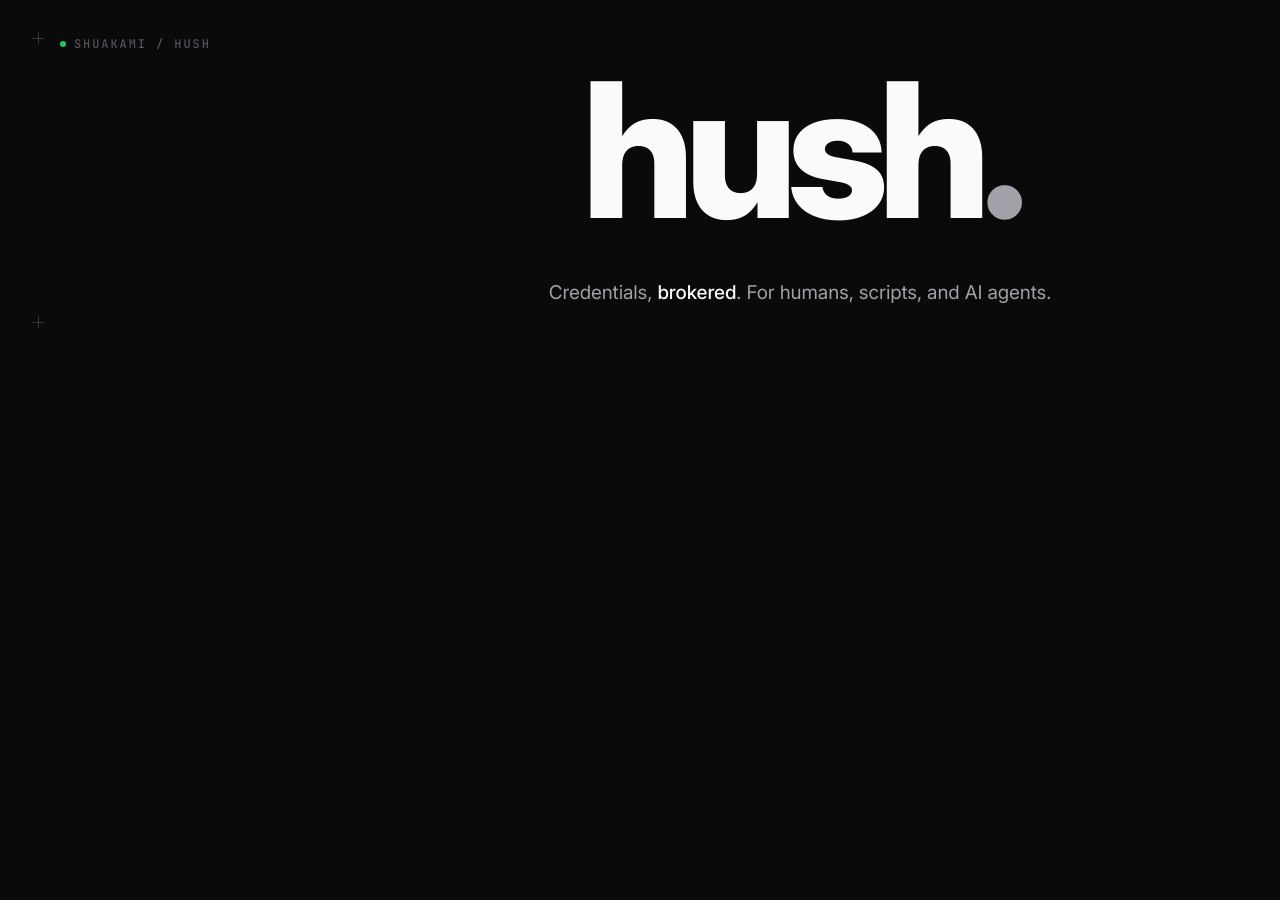
==== .github/assets/banner.html @ 4390bd1d "feat: hush v0.1 A zero-trust credential & access broker for humans, scripts, and AI agents.  Server " ====
<!doctype html>
<html lang="en">
<head>
<meta charset="utf-8">
<title>hush banner</title>
<link rel="preconnect" href="https://fonts.googleapis.com">
<link rel="preconnect" href="https://fonts.gstatic.com" crossorigin>
<link href="https://fonts.googleapis.com/css2?family=Inter:wght@400;500;600;700;800;900&family=JetBrains+Mono:wght@400;500&display=swap" rel="stylesheet">
<style>
  * { box-sizing: border-box; margin: 0; padding: 0; }
  html, body { background: #0a0a0a; }
  body {
    width: 1600px;
    height: 360px;
    position: relative;
    font-family: 'Inter', -apple-system, BlinkMacSystemFont, system-ui, sans-serif;
    -webkit-font-smoothing: antialiased;
    -moz-osx-font-smoothing: grayscale;
    text-rendering: geometricPrecision;
    overflow: hidden;
  }

  /* corner crosshairs — barely visible structural marks (Linear-ish) */
  .crosshair { position: absolute; width: 12px; height: 12px; opacity: 0.18; }
  .crosshair::before, .crosshair::after {
    content: ""; position: absolute; background: #fafafa;
  }
  .crosshair::before { top: 6px; left: 0; right: 0; height: 1px; }
  .crosshair::after  { left: 6px; top: 0; bottom: 0; width: 1px; }
  .tl { top: 32px;    left: 32px; }
  .tr { top: 32px;    right: 32px; }
  .bl { bottom: 32px; left: 32px; }
  .br { bottom: 32px; right: 32px; }

  /* meta caption top-left */
  .meta {
    position: absolute;
    top: 36px;
    left: 60px;
    font-family: 'JetBrains Mono', ui-monospace, SFMono-Regular, Menlo, monospace;
    font-size: 12px;
    font-weight: 500;
    color: #52525b;
    letter-spacing: 0.16em;
    text-transform: uppercase;
  }
  .meta .dot {
    display: inline-block;
    width: 6px;
    height: 6px;
    border-radius: 50%;
    background: #22c55e;
    margin-right: 8px;
    transform: translateY(-1px);
  }

  /* version pill top-right */
  .version {
    position: absolute;
    top: 36px;
    right: 60px;
    font-family: 'JetBrains Mono', ui-monospace, SFMono-Regular, Menlo, monospace;
    font-size: 12px;
    font-weight: 500;
    color: #52525b;
    letter-spacing: 0.16em;
    text-transform: uppercase;
  }

  /* center stack */
  .center {
    position: absolute;
    inset: 0;
    display: flex;
    flex-direction: column;
    align-items: center;
    justify-content: center;
  }
  .wordmark {
    font-size: 188px;
    font-weight: 800;
    color: #fafafa;
    letter-spacing: -0.055em;
    line-height: 1;
  }
  .wordmark .stop { color: #a1a1aa; }
  .tagline {
    margin-top: 36px;
    font-family: 'Inter', system-ui, sans-serif;
    font-size: 19px;
    font-weight: 400;
    color: #a1a1aa;
    letter-spacing: -0.005em;
  }
  .tagline .em { color: #fafafa; font-weight: 500; }

  /* bottom mono caption */
  .footer {
    position: absolute;
    left: 0; right: 0; bottom: 28px;
    text-align: center;
    font-family: 'JetBrains Mono', ui-monospace, SFMono-Regular, Menlo, monospace;
    font-size: 11px;
    font-weight: 500;
    color: #3f3f46;
    letter-spacing: 0.32em;
    text-transform: uppercase;
  }
</style>
</head>
<body>
  <span class="crosshair tl"></span>
  <span class="crosshair tr"></span>
  <span class="crosshair bl"></span>
  <span class="crosshair br"></span>

  <div class="meta"><span class="dot"></span>shuakami / hush</div>
  <div class="version">v0.1</div>

  <div class="center">
    <div class="wordmark">hush<span class="stop">.</span></div>
    <div class="tagline">Credentials, <span class="em">brokered</span>. For humans, scripts, and AI agents.</div>
  </div>
</body>
</html>
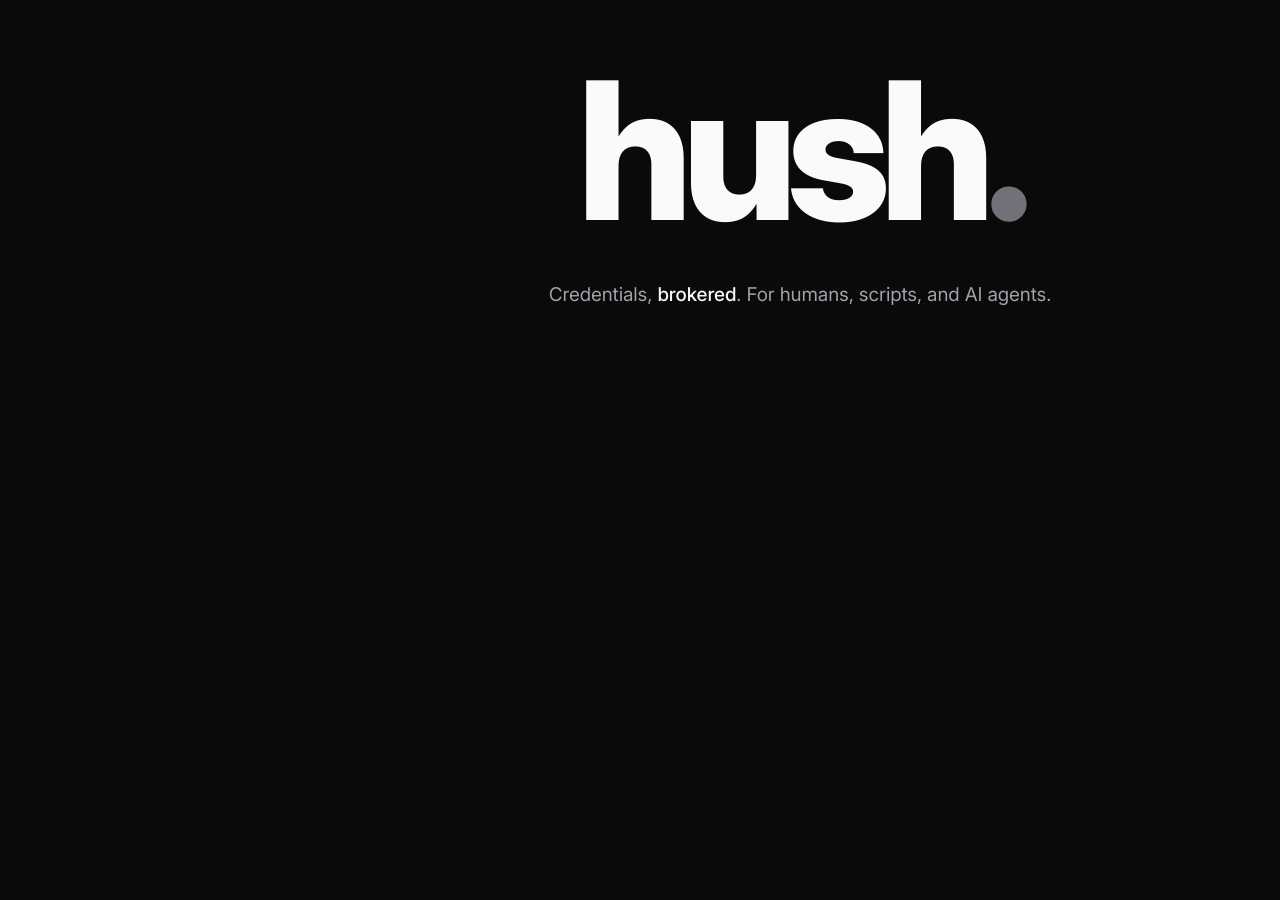
==== commit 8591fa6e: "docs: redesign banner, rewrite intro, render architecture with paperchart - banner: drop corner cros" ====
--- a/.github/assets/banner.html
+++ b/.github/assets/banner.html
@@ -5,121 +5,42 @@
 <title>hush banner</title>
 <link rel="preconnect" href="https://fonts.googleapis.com">
 <link rel="preconnect" href="https://fonts.gstatic.com" crossorigin>
-<link href="https://fonts.googleapis.com/css2?family=Inter:wght@400;500;600;700;800;900&family=JetBrains+Mono:wght@400;500&display=swap" rel="stylesheet">
+<link href="https://fonts.googleapis.com/css2?family=Inter:wght@400;500;600;700;800;900&display=swap" rel="stylesheet">
 <style>
   * { box-sizing: border-box; margin: 0; padding: 0; }
   html, body { background: #0a0a0a; }
   body {
     width: 1600px;
     height: 360px;
-    position: relative;
+    display: flex;
+    flex-direction: column;
+    align-items: center;
+    justify-content: center;
     font-family: 'Inter', -apple-system, BlinkMacSystemFont, system-ui, sans-serif;
     -webkit-font-smoothing: antialiased;
     -moz-osx-font-smoothing: grayscale;
     text-rendering: geometricPrecision;
-    overflow: hidden;
-  }
-
-  /* corner crosshairs — barely visible structural marks (Linear-ish) */
-  .crosshair { position: absolute; width: 12px; height: 12px; opacity: 0.18; }
-  .crosshair::before, .crosshair::after {
-    content: ""; position: absolute; background: #fafafa;
-  }
-  .crosshair::before { top: 6px; left: 0; right: 0; height: 1px; }
-  .crosshair::after  { left: 6px; top: 0; bottom: 0; width: 1px; }
-  .tl { top: 32px;    left: 32px; }
-  .tr { top: 32px;    right: 32px; }
-  .bl { bottom: 32px; left: 32px; }
-  .br { bottom: 32px; right: 32px; }
-
-  /* meta caption top-left */
-  .meta {
-    position: absolute;
-    top: 36px;
-    left: 60px;
-    font-family: 'JetBrains Mono', ui-monospace, SFMono-Regular, Menlo, monospace;
-    font-size: 12px;
-    font-weight: 500;
-    color: #52525b;
-    letter-spacing: 0.16em;
-    text-transform: uppercase;
-  }
-  .meta .dot {
-    display: inline-block;
-    width: 6px;
-    height: 6px;
-    border-radius: 50%;
-    background: #22c55e;
-    margin-right: 8px;
-    transform: translateY(-1px);
-  }
-
-  /* version pill top-right */
-  .version {
-    position: absolute;
-    top: 36px;
-    right: 60px;
-    font-family: 'JetBrains Mono', ui-monospace, SFMono-Regular, Menlo, monospace;
-    font-size: 12px;
-    font-weight: 500;
-    color: #52525b;
-    letter-spacing: 0.16em;
-    text-transform: uppercase;
-  }
-
-  /* center stack */
-  .center {
-    position: absolute;
-    inset: 0;
-    display: flex;
-    flex-direction: column;
-    align-items: center;
-    justify-content: center;
   }
   .wordmark {
-    font-size: 188px;
+    font-size: 192px;
     font-weight: 800;
     color: #fafafa;
     letter-spacing: -0.055em;
     line-height: 1;
   }
-  .wordmark .stop { color: #a1a1aa; }
+  .wordmark .stop { color: #71717a; }
   .tagline {
     margin-top: 36px;
-    font-family: 'Inter', system-ui, sans-serif;
     font-size: 19px;
     font-weight: 400;
     color: #a1a1aa;
     letter-spacing: -0.005em;
   }
   .tagline .em { color: #fafafa; font-weight: 500; }
-
-  /* bottom mono caption */
-  .footer {
-    position: absolute;
-    left: 0; right: 0; bottom: 28px;
-    text-align: center;
-    font-family: 'JetBrains Mono', ui-monospace, SFMono-Regular, Menlo, monospace;
-    font-size: 11px;
-    font-weight: 500;
-    color: #3f3f46;
-    letter-spacing: 0.32em;
-    text-transform: uppercase;
-  }
 </style>
 </head>
 <body>
-  <span class="crosshair tl"></span>
-  <span class="crosshair tr"></span>
-  <span class="crosshair bl"></span>
-  <span class="crosshair br"></span>
-
-  <div class="meta"><span class="dot"></span>shuakami / hush</div>
-  <div class="version">v0.1</div>
-
-  <div class="center">
-    <div class="wordmark">hush<span class="stop">.</span></div>
-    <div class="tagline">Credentials, <span class="em">brokered</span>. For humans, scripts, and AI agents.</div>
-  </div>
+  <div class="wordmark">hush<span class="stop">.</span></div>
+  <div class="tagline">Credentials, <span class="em">brokered</span>. For humans, scripts, and AI agents.</div>
 </body>
 </html>
